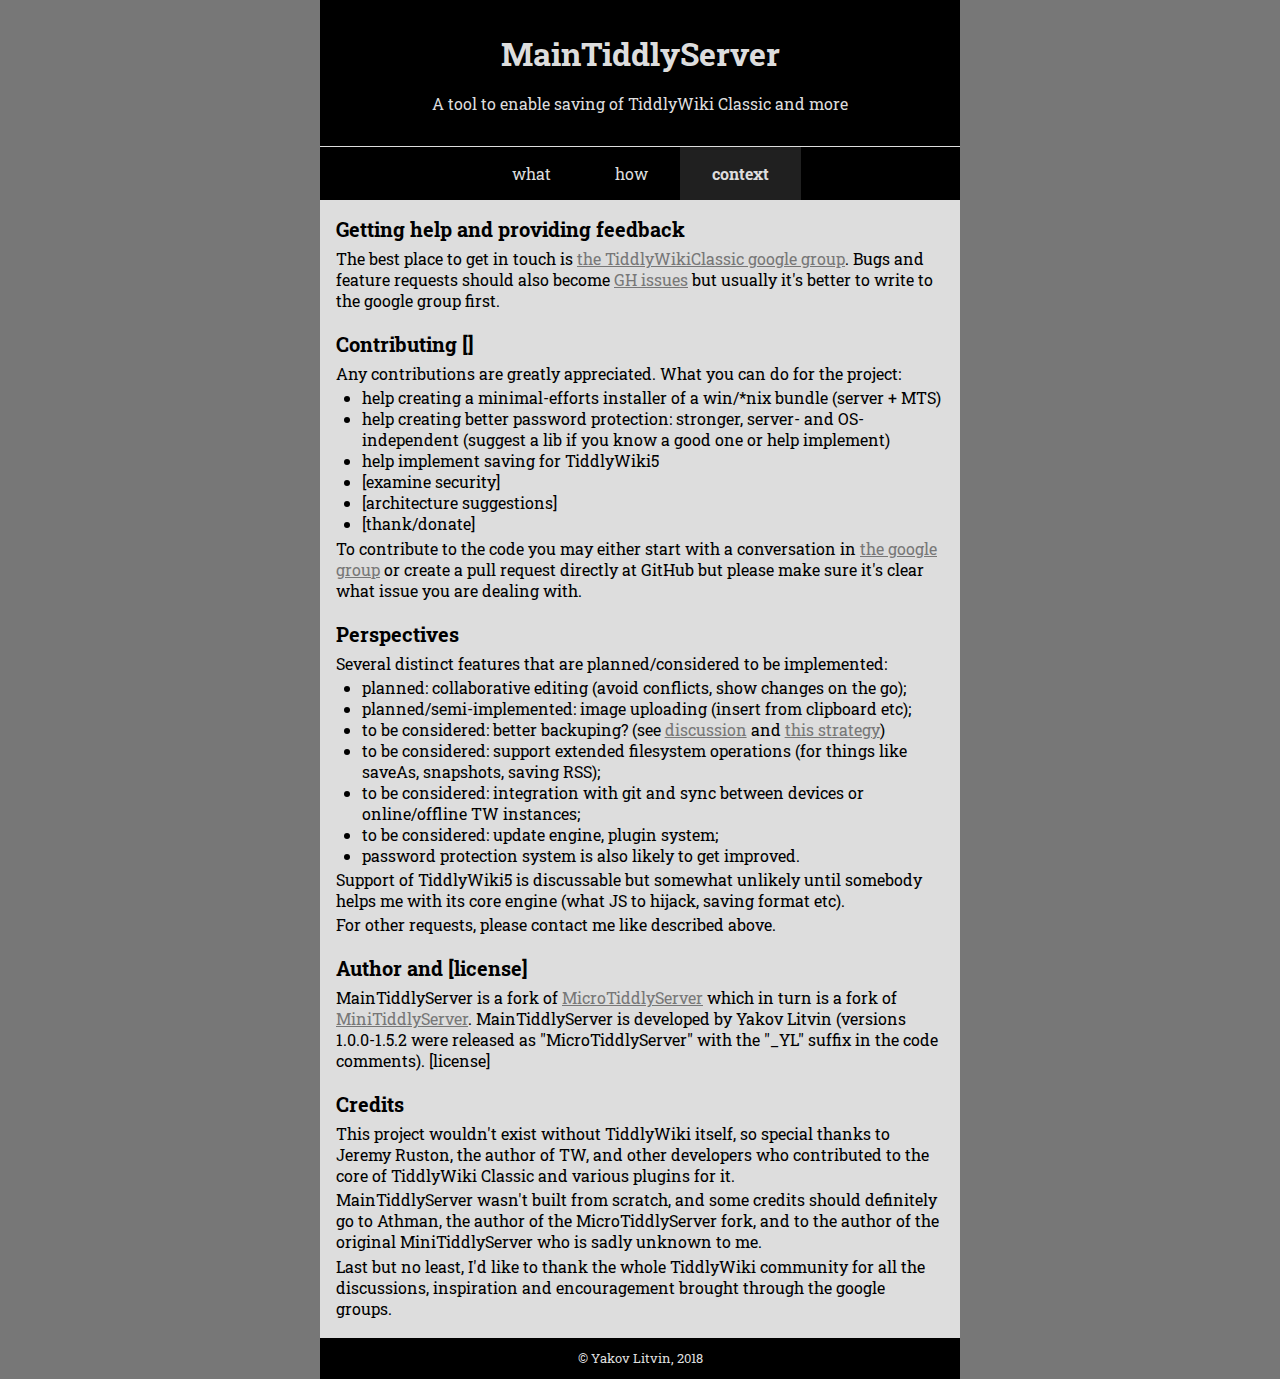
==== about.html @ 6994f8cf "add target _blank to the rest of the external links" ====
<!DOCTYPE html><html><head><title>MainTiddlyServer – A tool to enable saving of TiddlyWiki Classic and more</title><meta charset="UTF-8"><meta name="viewport" content="width=device-width, initial-scale=1"><link href="style.css" rel="stylesheet"></head><body><div class="wrapper"><header class="page_header"><div class="page_header__title">MainTiddlyServer</div><div class="page_header__subtitle">A tool to enable saving of TiddlyWiki Classic and more</div></header><nav class="navigation"><a class="navigation__link" href="index.html">what</a><a class="navigation__link" href="usage.html">how</a><a class="navigation__link navigation__link_currently-opened" href="about.html">context</a></nav><main><section><header id="help-feedback">Getting help and providing feedback</header><p>The best place to get in touch is <a href="https://groups.google.com/forum/#!forum/tiddlywikiclassic" target="_blank">the TiddlyWikiClassic google group</a>.
Bugs and feature requests should also become <a href="https://github.com/YakovL/MainTiddlyServer/issues" target="_blank">GH issues</a>
but usually it's better to write to the google group first.</p></section><section><header id="contributing">Contributing []</header><p>Any contributions are greatly appreciated. What you can do for the project:<ul><li>help creating a minimal-efforts installer of a win/*nix bundle (server + MTS)</li><li>help creating better password protection: stronger, server- and OS-independent
(suggest a lib if you know a good one or help implement)</li><li>help implement saving for TiddlyWiki5</li><li>[examine security]</li><li>[architecture suggestions]</li><li>[thank/donate]</li></ul></p><p>To contribute to the code you may either start with a conversation in <a href="https://groups.google.com/forum/#!forum/tiddlywikiclassic" target="_blank">the google group</a>
or create a pull request directly at GitHub but please make sure it's clear what issue you are dealing with.</p></section><section><header id="perspectives">Perspectives</header><p>Several distinct features that are planned/considered to be implemented:<ul><li>planned: collaborative editing (avoid conflicts, show changes on the go);</li><li>planned/semi-implemented: image uploading (insert from clipboard etc);</li><li>to be considered: better backuping? (see <a href="https://groups.google.com/d/msg/tiddlywikiclassic/Eb48yQBof5c/5a6JVgc4CQAJ" target="_blank">discussion</a>
and <a href="https://github.com/pmario/file-backups#user-content-the-backup-strategy" target="_blank">this strategy</a>)</li><li>to be considered: support extended filesystem operations (for things like saveAs, snapshots,
saving RSS);</li><li>to be considered: integration with git and sync between devices or online/offline TW instances;</li><li>to be considered: update engine, plugin system;</li><li>password protection system is also likely to get improved.</li></ul></p><p>Support of TiddlyWiki5 is discussable but somewhat unlikely until somebody helps me with
its core engine (what JS to hijack, saving format etc).</p><p>For other requests, please contact me like described above.</p></section><section> <header id="author-license">Author and [license]</header><p>MainTiddlyServer is a fork of <a href="http://exar.ch/microtiddlyserver/" target="_blank">MicroTiddlyServer</a>
which in turn is a fork of <a href="http://gitorious.org/mts" target="_blank">MiniTiddlyServer</a>.
MainTiddlyServer is developed by Yakov Litvin (versions 1.0.0-1.5.2 were released as
"MicroTiddlyServer" with the "_YL" suffix in the code comments).
[license]
</p></section><section><header id="credits">Credits</header><p>This project wouldn't exist without TiddlyWiki itself, so special thanks to Jeremy Ruston,
the author of TW, and other developers who contributed to the core of TiddlyWiki Classic
and various plugins for it.</p><p>MainTiddlyServer wasn't built from scratch, and some credits should definitely go to Athman,
the author of the MicroTiddlyServer fork, and to the author of the original MiniTiddlyServer
who is sadly unknown to me.</p><p>Last but no least, I'd like to thank the whole TiddlyWiki community for all the discussions,
inspiration and encouragement brought through the google groups. 
</p></section></main><footer>&copy; Yakov Litvin, 2018</footer></div></body></html>
---- style.css ----
@import url('https://fonts.googleapis.com/css?family=Roboto+Slab:400,700');
:root {
	--main-gray: #dddddd;
	font-family: 'Roboto Slab', sans-serif;
	font-size: 16px; /* let's set explicitly */
}
body {
	margin: 0;
	margin-left: calc(100vw - 100%); /* fixes the scrollbar jumping issue, see https://stackoverflow.com/q/6357870/3995261 */
	background-color: #777777;
}
.wrapper {
	background-color: var(--main-gray);

	width: 40em;
	max-width: 100%;
	/* horizontal align center */
	margin: 0 auto;

	/* stick footer to the bottom if the content is not long enough (see margin-top: auto) */
	min-height: 100vh;
	display: flex;
	flex-direction: column;
}
.page_header, main, footer {
	padding-left: 1rem;
	padding-right: 1rem;
	/* add some padding left and right, should be used on mobile */
}

.page_header {
	text-align: center;
	background-color: black;
	color: var(--main-gray);
	padding-top: 1.5em;
	padding-bottom: 1.5em;
	margin-bottom: 0.1em;
}
.page_header__title {
	padding: 0.25em 0 0.3em;
	font-size: 2rem;
	font-weight: 700;
}
.page_header__subtitle {
	padding: 0.5em 0;
}

.navigation {
	padding: 0; margin: 0;
	text-align: center;
	background-color: black;
	color: var(--main-gray);
}
.navigation__link {
	display: inline-block; padding: 1em 2em;
	text-decoration: none;
	color: inherit;
}
.navigation__link:hover { color: white; }
.navigation__link_currently-opened {
	font-weight: bold;
	pointer-events: none;
	cursor: default;
	background-color: #202020;
}

main {
	padding-top: 1em;
	padding-bottom: 1em;
	/*flex: 1 0 auto; /* growable non-shinkable: make footer stick to bottom */
}
main header {
	font-weight: 700;
	font-size: 1.25em;
	margin-top: 1.0em; margin-bottom: 0.3em;
}
main :first-child header { margin-top: 0em; }
main p, main section>ul, main section>ol {
	margin-top: 0.2em; margin-bottom: 0.2em;
}
main ul, main ol { padding-left: 1.6em; }
main a { color: #777777; }

footer {
	background-color: black;
	color: var(--main-gray);
	
	text-align: center;
	font-size: 0.8rem;
	
	margin-top: auto; /* https://stackoverflow.com/a/47640893/3995261 */
	width: 100%;
	box-sizing: border-box;
	padding-top: 1em;
	padding-bottom: 1em;
}
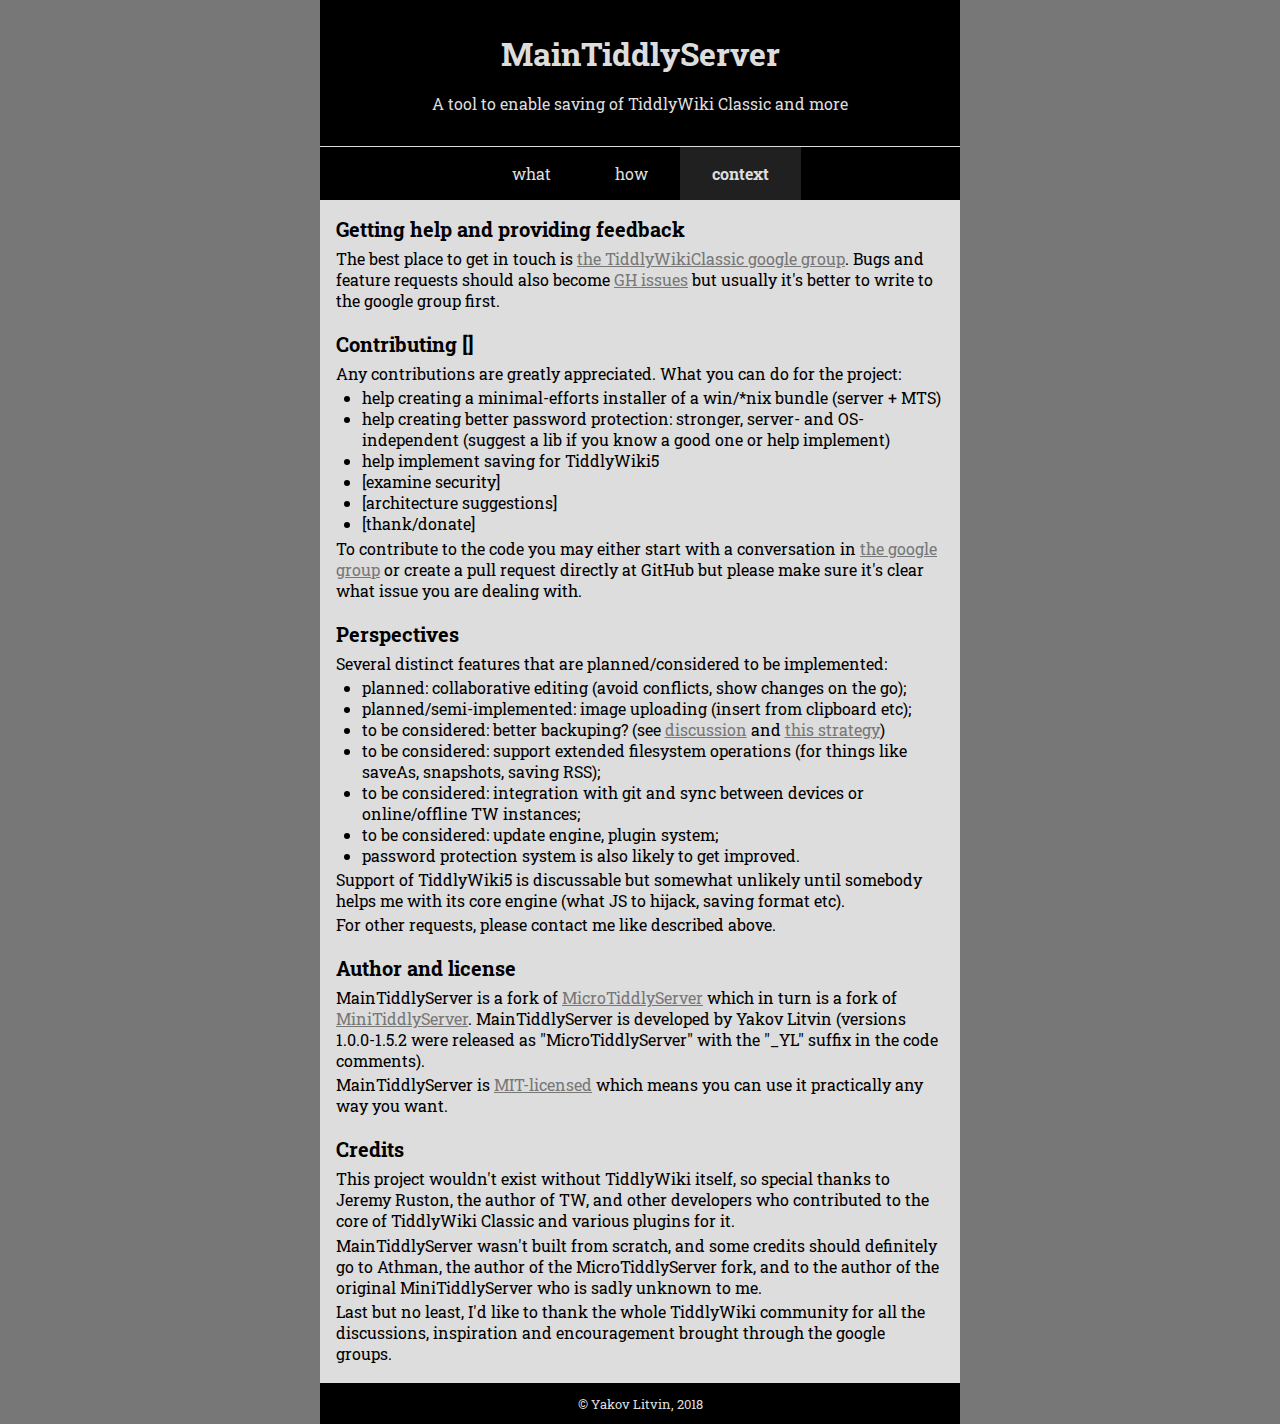
==== commit 6998eb66: "move license from txt to html" ====
--- a/about.html
+++ b/about.html
@@ -5,12 +5,10 @@
 or create a pull request directly at GitHub but please make sure it's clear what issue you are dealing with.</p></section><section><header id="perspectives">Perspectives</header><p>Several distinct features that are planned/considered to be implemented:<ul><li>planned: collaborative editing (avoid conflicts, show changes on the go);</li><li>planned/semi-implemented: image uploading (insert from clipboard etc);</li><li>to be considered: better backuping? (see <a href="https://groups.google.com/d/msg/tiddlywikiclassic/Eb48yQBof5c/5a6JVgc4CQAJ" target="_blank">discussion</a>
 and <a href="https://github.com/pmario/file-backups#user-content-the-backup-strategy" target="_blank">this strategy</a>)</li><li>to be considered: support extended filesystem operations (for things like saveAs, snapshots,
 saving RSS);</li><li>to be considered: integration with git and sync between devices or online/offline TW instances;</li><li>to be considered: update engine, plugin system;</li><li>password protection system is also likely to get improved.</li></ul></p><p>Support of TiddlyWiki5 is discussable but somewhat unlikely until somebody helps me with
-its core engine (what JS to hijack, saving format etc).</p><p>For other requests, please contact me like described above.</p></section><section> <header id="author-license">Author and [license]</header><p>MainTiddlyServer is a fork of <a href="http://exar.ch/microtiddlyserver/" target="_blank">MicroTiddlyServer</a>
+its core engine (what JS to hijack, saving format etc).</p><p>For other requests, please contact me like described above.</p></section><section> <header id="author-license">Author and license</header><p>MainTiddlyServer is a fork of <a href="http://exar.ch/microtiddlyserver/" target="_blank">MicroTiddlyServer</a>
 which in turn is a fork of <a href="http://gitorious.org/mts" target="_blank">MiniTiddlyServer</a>.
 MainTiddlyServer is developed by Yakov Litvin (versions 1.0.0-1.5.2 were released as
-"MicroTiddlyServer" with the "_YL" suffix in the code comments).
-[license]
-</p></section><section><header id="credits">Credits</header><p>This project wouldn't exist without TiddlyWiki itself, so special thanks to Jeremy Ruston,
+"MicroTiddlyServer" with the "_YL" suffix in the code comments).</p><p>MainTiddlyServer is <a href="license.html">MIT-licensed</a> which means you can use it practically any way you want.</p></section><section><header id="credits">Credits</header><p>This project wouldn't exist without TiddlyWiki itself, so special thanks to Jeremy Ruston,
 the author of TW, and other developers who contributed to the core of TiddlyWiki Classic
 and various plugins for it.</p><p>MainTiddlyServer wasn't built from scratch, and some credits should definitely go to Athman,
 the author of the MicroTiddlyServer fork, and to the author of the original MiniTiddlyServer
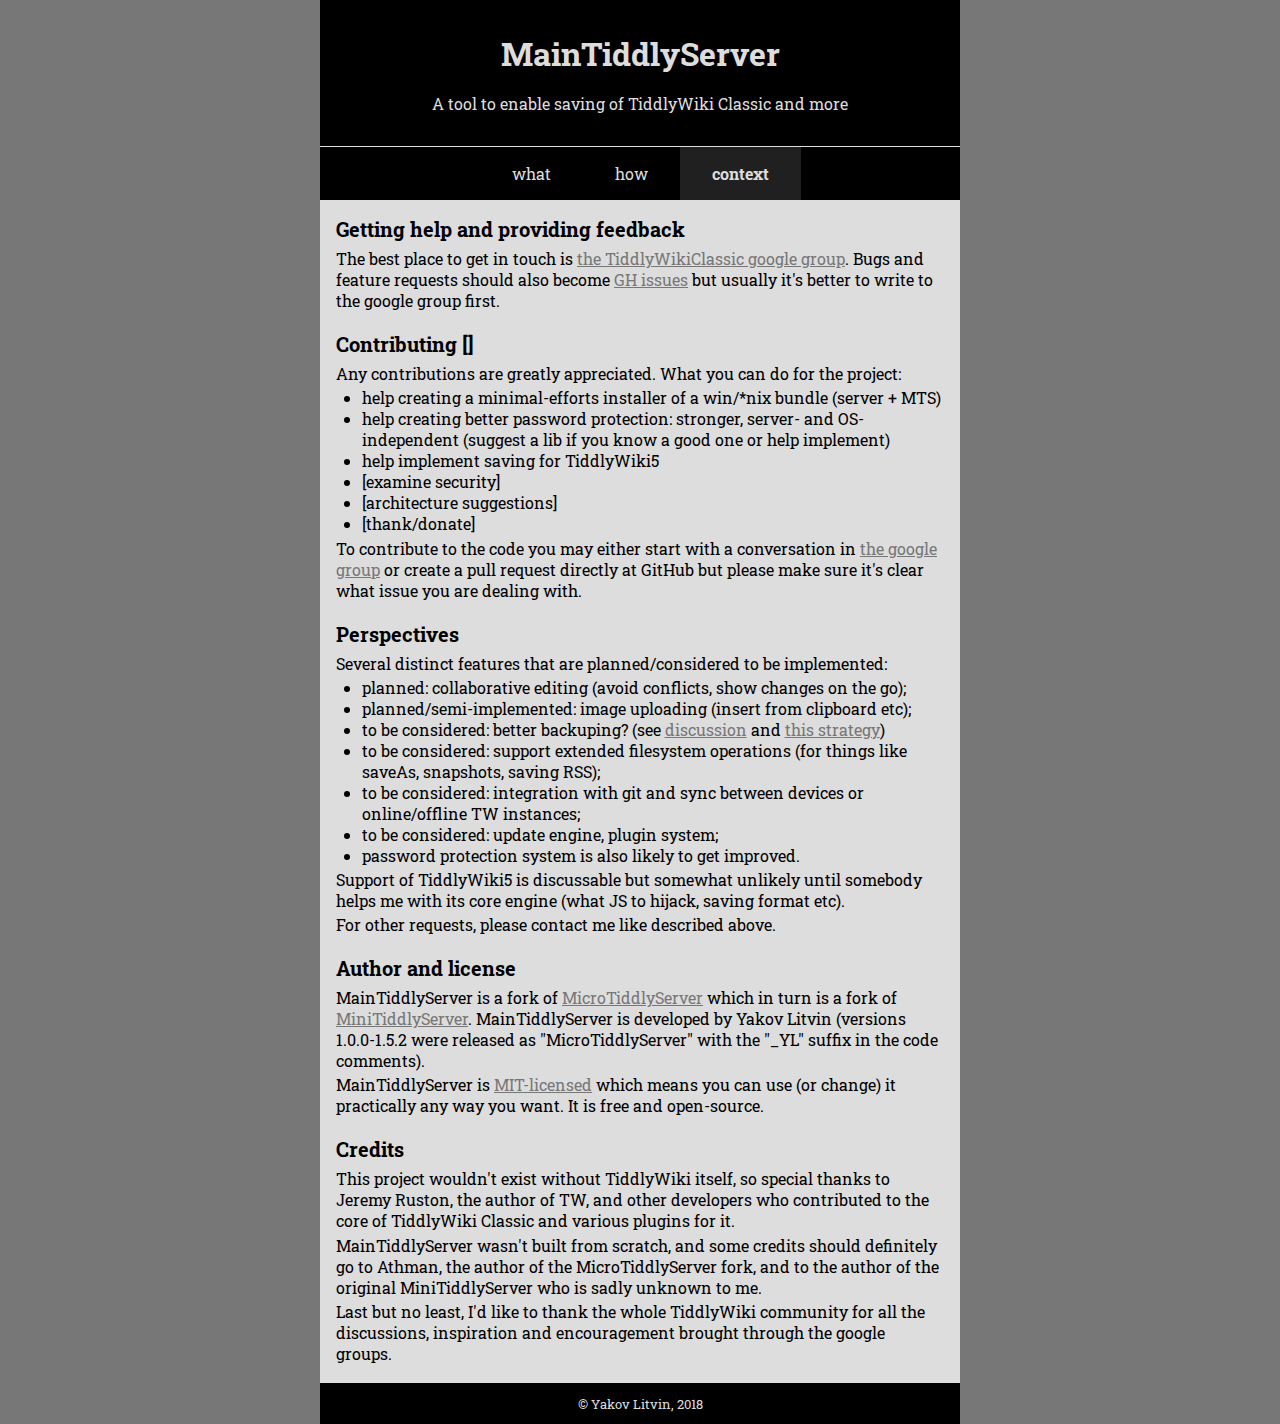
==== commit 0e60b638: "expand the note about license" ====
--- a/about.html
+++ b/about.html
@@ -8,7 +8,9 @@
 its core engine (what JS to hijack, saving format etc).</p><p>For other requests, please contact me like described above.</p></section><section> <header id="author-license">Author and license</header><p>MainTiddlyServer is a fork of <a href="http://exar.ch/microtiddlyserver/" target="_blank">MicroTiddlyServer</a>
 which in turn is a fork of <a href="http://gitorious.org/mts" target="_blank">MiniTiddlyServer</a>.
 MainTiddlyServer is developed by Yakov Litvin (versions 1.0.0-1.5.2 were released as
-"MicroTiddlyServer" with the "_YL" suffix in the code comments).</p><p>MainTiddlyServer is <a href="license.html">MIT-licensed</a> which means you can use it practically any way you want.</p></section><section><header id="credits">Credits</header><p>This project wouldn't exist without TiddlyWiki itself, so special thanks to Jeremy Ruston,
+"MicroTiddlyServer" with the "_YL" suffix in the code comments).</p><p>MainTiddlyServer is <a href="license.html">MIT-licensed</a> which means you can use (or change) it
+practically any way you want. It is free and open-source.
+</p></section><section><header id="credits">Credits</header><p>This project wouldn't exist without TiddlyWiki itself, so special thanks to Jeremy Ruston,
 the author of TW, and other developers who contributed to the core of TiddlyWiki Classic
 and various plugins for it.</p><p>MainTiddlyServer wasn't built from scratch, and some credits should definitely go to Athman,
 the author of the MicroTiddlyServer fork, and to the author of the original MiniTiddlyServer
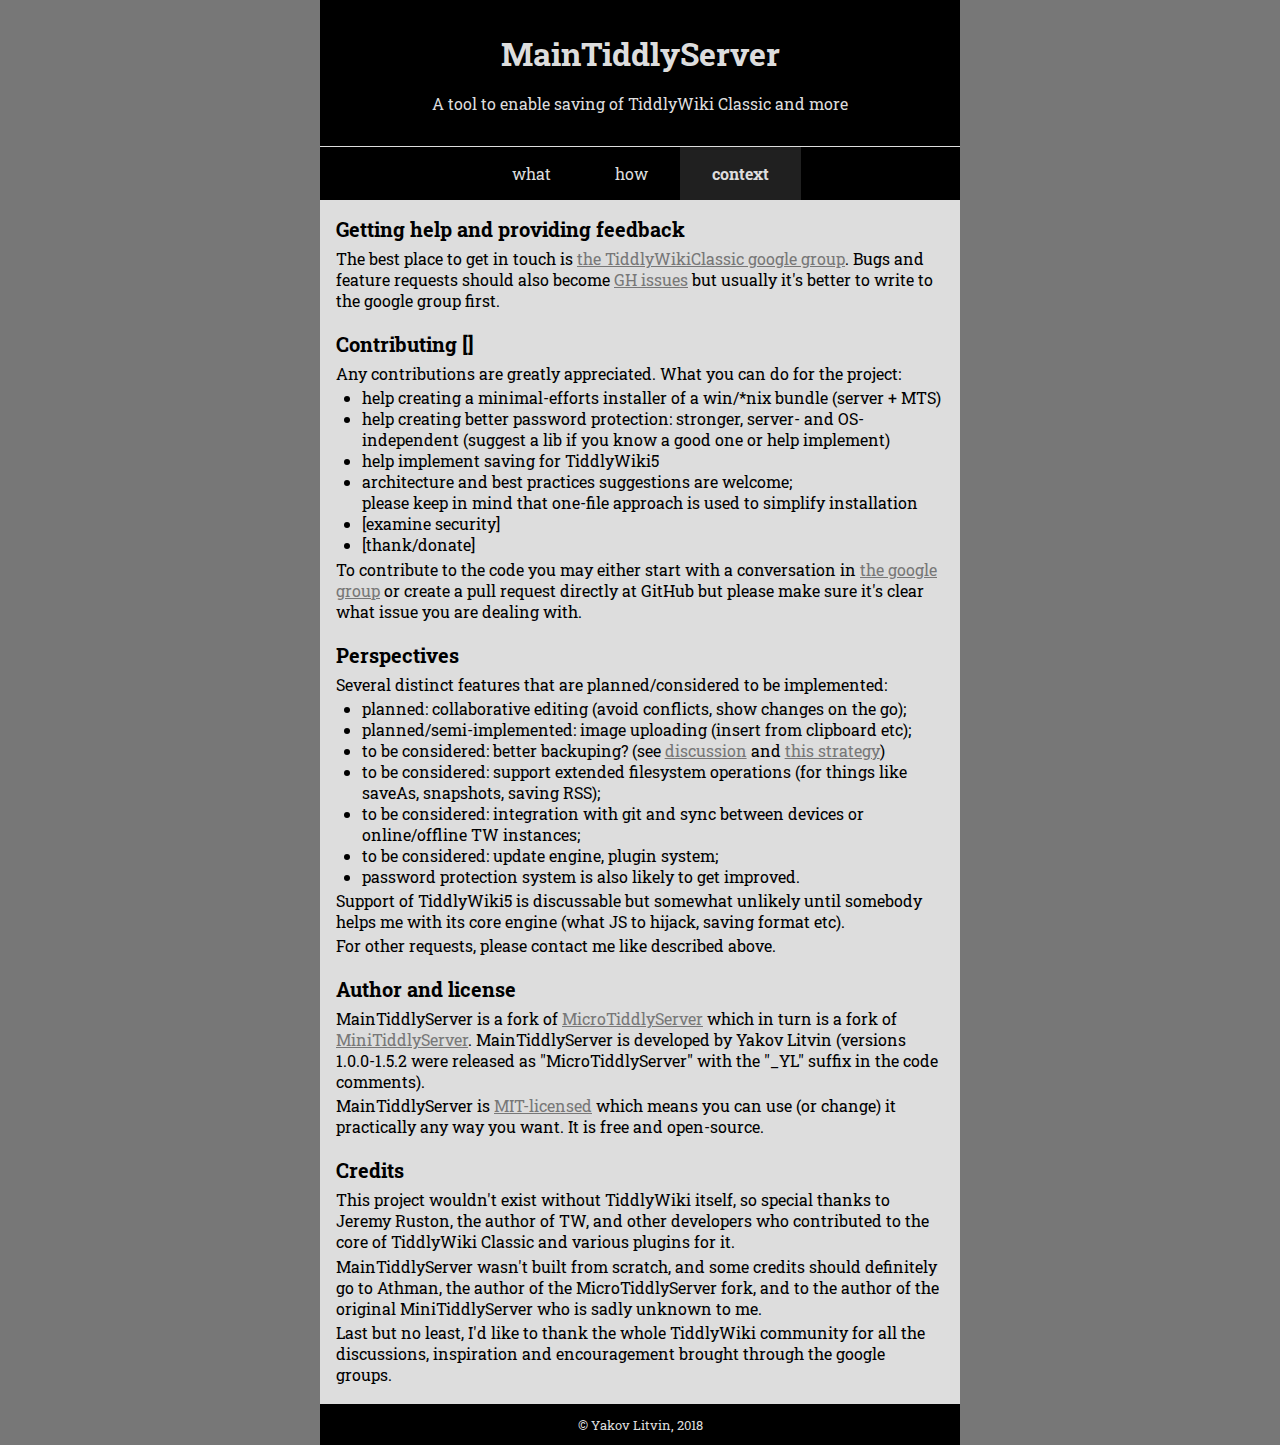
==== commit d5a7bc1c: "minor docs update" ====
--- a/about.html
+++ b/about.html
@@ -1,7 +1,8 @@
 <!DOCTYPE html><html><head><title>MainTiddlyServer – A tool to enable saving of TiddlyWiki Classic and more</title><meta charset="UTF-8"><meta name="viewport" content="width=device-width, initial-scale=1"><link href="style.css" rel="stylesheet"></head><body><div class="wrapper"><header class="page_header"><div class="page_header__title">MainTiddlyServer</div><div class="page_header__subtitle">A tool to enable saving of TiddlyWiki Classic and more</div></header><nav class="navigation"><a class="navigation__link" href="index.html">what</a><a class="navigation__link" href="usage.html">how</a><a class="navigation__link navigation__link_currently-opened" href="about.html">context</a></nav><main><section><header id="help-feedback">Getting help and providing feedback</header><p>The best place to get in touch is <a href="https://groups.google.com/forum/#!forum/tiddlywikiclassic" target="_blank">the TiddlyWikiClassic google group</a>.
 Bugs and feature requests should also become <a href="https://github.com/YakovL/MainTiddlyServer/issues" target="_blank">GH issues</a>
 but usually it's better to write to the google group first.</p></section><section><header id="contributing">Contributing []</header><p>Any contributions are greatly appreciated. What you can do for the project:<ul><li>help creating a minimal-efforts installer of a win/*nix bundle (server + MTS)</li><li>help creating better password protection: stronger, server- and OS-independent
-(suggest a lib if you know a good one or help implement)</li><li>help implement saving for TiddlyWiki5</li><li>[examine security]</li><li>[architecture suggestions]</li><li>[thank/donate]</li></ul></p><p>To contribute to the code you may either start with a conversation in <a href="https://groups.google.com/forum/#!forum/tiddlywikiclassic" target="_blank">the google group</a>
+(suggest a lib if you know a good one or help implement)</li><li>help implement saving for TiddlyWiki5</li><li>architecture and best practices suggestions are welcome;<br>
+please keep in mind that one-file approach is used to simplify installation</li><li>[examine security]</li><li>[thank/donate]</li></ul></p><p>To contribute to the code you may either start with a conversation in <a href="https://groups.google.com/forum/#!forum/tiddlywikiclassic" target="_blank">the google group</a>
 or create a pull request directly at GitHub but please make sure it's clear what issue you are dealing with.</p></section><section><header id="perspectives">Perspectives</header><p>Several distinct features that are planned/considered to be implemented:<ul><li>planned: collaborative editing (avoid conflicts, show changes on the go);</li><li>planned/semi-implemented: image uploading (insert from clipboard etc);</li><li>to be considered: better backuping? (see <a href="https://groups.google.com/d/msg/tiddlywikiclassic/Eb48yQBof5c/5a6JVgc4CQAJ" target="_blank">discussion</a>
 and <a href="https://github.com/pmario/file-backups#user-content-the-backup-strategy" target="_blank">this strategy</a>)</li><li>to be considered: support extended filesystem operations (for things like saveAs, snapshots,
 saving RSS);</li><li>to be considered: integration with git and sync between devices or online/offline TW instances;</li><li>to be considered: update engine, plugin system;</li><li>password protection system is also likely to get improved.</li></ul></p><p>Support of TiddlyWiki5 is discussable but somewhat unlikely until somebody helps me with
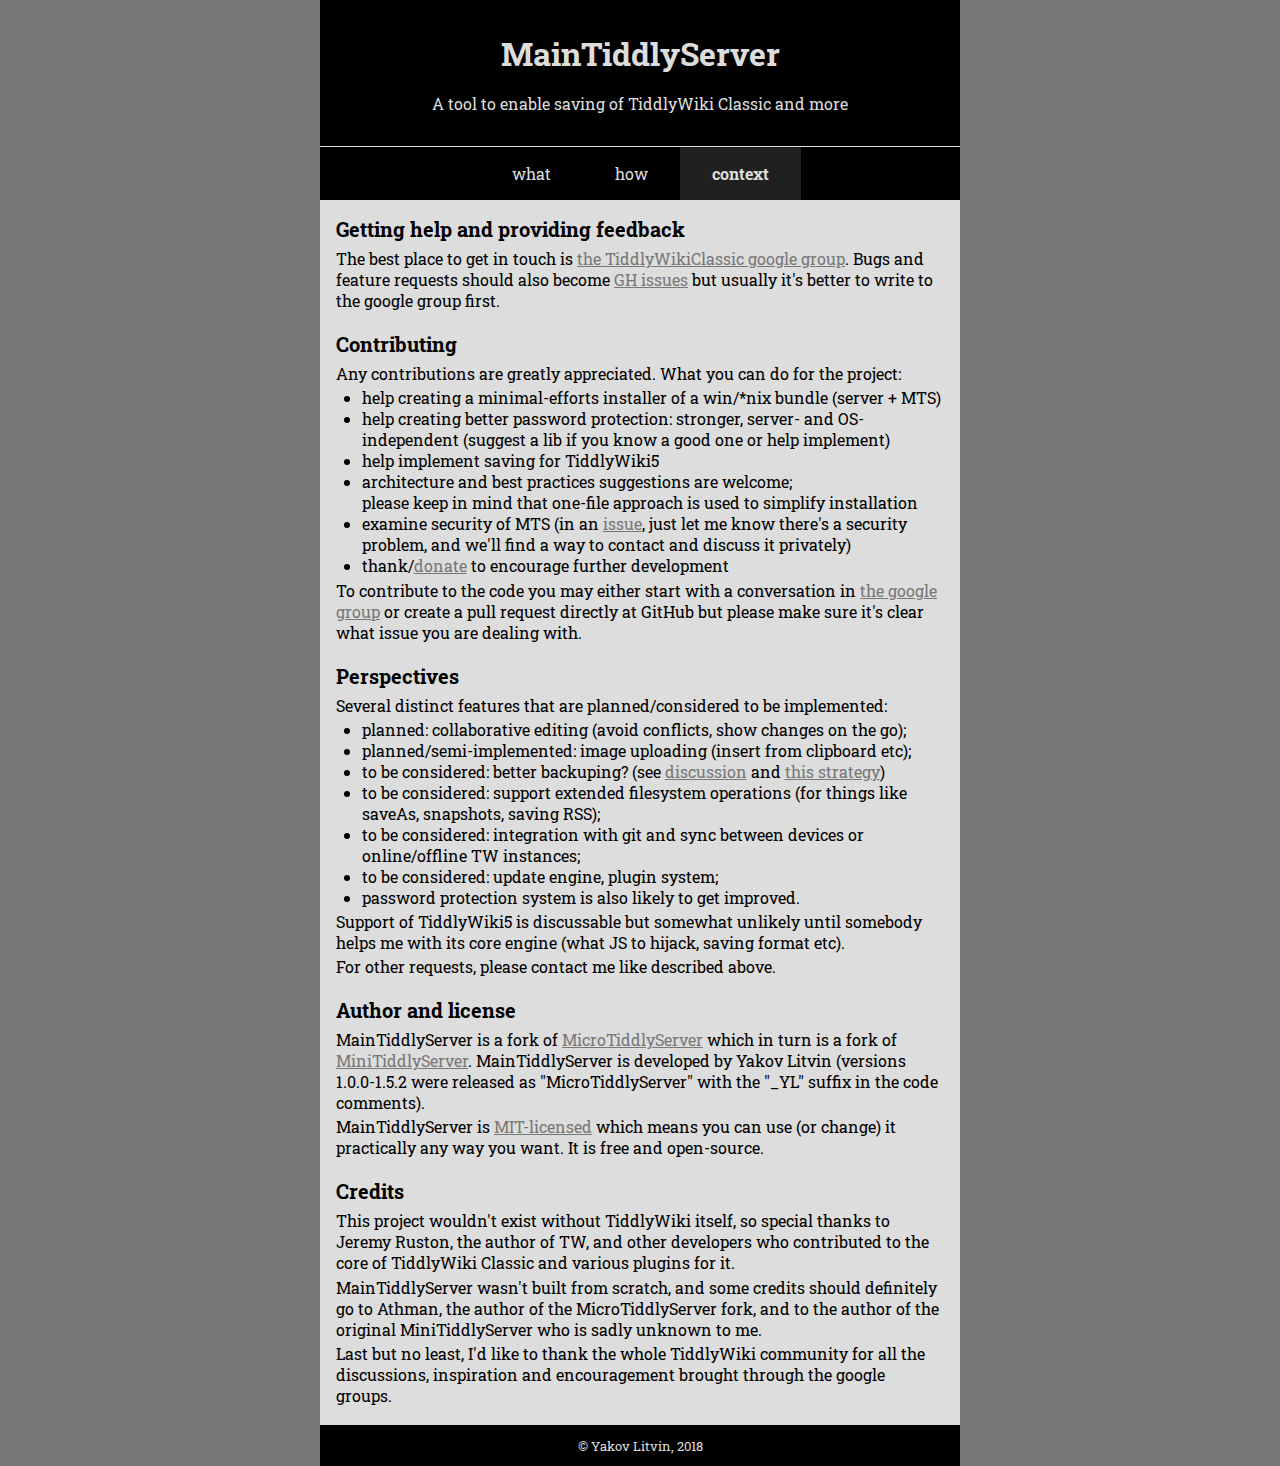
==== commit d8b6c8fb: "add donate page and clean up about page" ====
--- a/about.html
+++ b/about.html
@@ -1,8 +1,9 @@
-<!DOCTYPE html><html><head><title>MainTiddlyServer – A tool to enable saving of TiddlyWiki Classic and more</title><meta charset="UTF-8"><meta name="viewport" content="width=device-width, initial-scale=1"><link href="style.css" rel="stylesheet"></head><body><div class="wrapper"><header class="page_header"><div class="page_header__title">MainTiddlyServer</div><div class="page_header__subtitle">A tool to enable saving of TiddlyWiki Classic and more</div></header><nav class="navigation"><a class="navigation__link" href="index.html">what</a><a class="navigation__link" href="usage.html">how</a><a class="navigation__link navigation__link_currently-opened" href="about.html">context</a></nav><main><section><header id="help-feedback">Getting help and providing feedback</header><p>The best place to get in touch is <a href="https://groups.google.com/forum/#!forum/tiddlywikiclassic" target="_blank">the TiddlyWikiClassic google group</a>.
+<!DOCTYPE html><html><head><title>MainTiddlyServer – A tool to enable saving of TiddlyWiki Classic and more</title><meta charset="UTF-8"><meta name="viewport" content="width=device-width, initial-scale=1"><link href="style.css" rel="stylesheet"></head><body><div class="wrapper"><header class="page-header"><div class="page-header__title">MainTiddlyServer</div><div class="page-header__subtitle">A tool to enable saving of TiddlyWiki Classic and more</div></header><nav class="navigation"><a class="navigation__link" href="index.html">what</a><a class="navigation__link" href="usage.html">how</a><a class="navigation__link navigation__link_currently-opened" href="about.html">context</a></nav><main><section><header id="help-feedback">Getting help and providing feedback</header><p>The best place to get in touch is <a href="https://groups.google.com/forum/#!forum/tiddlywikiclassic" target="_blank">the TiddlyWikiClassic google group</a>.
 Bugs and feature requests should also become <a href="https://github.com/YakovL/MainTiddlyServer/issues" target="_blank">GH issues</a>
-but usually it's better to write to the google group first.</p></section><section><header id="contributing">Contributing []</header><p>Any contributions are greatly appreciated. What you can do for the project:<ul><li>help creating a minimal-efforts installer of a win/*nix bundle (server + MTS)</li><li>help creating better password protection: stronger, server- and OS-independent
+but usually it's better to write to the google group first.</p></section><section><header id="contributing">Contributing</header><p>Any contributions are greatly appreciated. What you can do for the project:<ul><li>help creating a minimal-efforts installer of a win/*nix bundle (server + MTS)</li><li>help creating better password protection: stronger, server- and OS-independent
 (suggest a lib if you know a good one or help implement)</li><li>help implement saving for TiddlyWiki5</li><li>architecture and best practices suggestions are welcome;<br>
-please keep in mind that one-file approach is used to simplify installation</li><li>[examine security]</li><li>[thank/donate]</li></ul></p><p>To contribute to the code you may either start with a conversation in <a href="https://groups.google.com/forum/#!forum/tiddlywikiclassic" target="_blank">the google group</a>
+please keep in mind that one-file approach is used to simplify installation</li><li>examine security of MTS (in an <a href="https://github.com/YakovL/MainTiddlyServer/issues" target="_blank">issue</a>,
+just let me know there's a security problem, and we'll find a way to contact and discuss it privately)</li><li>thank/<a href="donate.html">donate</a> to encourage further development</li></ul></p><p>To contribute to the code you may either start with a conversation in <a href="https://groups.google.com/forum/#!forum/tiddlywikiclassic" target="_blank">the google group</a>
 or create a pull request directly at GitHub but please make sure it's clear what issue you are dealing with.</p></section><section><header id="perspectives">Perspectives</header><p>Several distinct features that are planned/considered to be implemented:<ul><li>planned: collaborative editing (avoid conflicts, show changes on the go);</li><li>planned/semi-implemented: image uploading (insert from clipboard etc);</li><li>to be considered: better backuping? (see <a href="https://groups.google.com/d/msg/tiddlywikiclassic/Eb48yQBof5c/5a6JVgc4CQAJ" target="_blank">discussion</a>
 and <a href="https://github.com/pmario/file-backups#user-content-the-backup-strategy" target="_blank">this strategy</a>)</li><li>to be considered: support extended filesystem operations (for things like saveAs, snapshots,
 saving RSS);</li><li>to be considered: integration with git and sync between devices or online/offline TW instances;</li><li>to be considered: update engine, plugin system;</li><li>password protection system is also likely to get improved.</li></ul></p><p>Support of TiddlyWiki5 is discussable but somewhat unlikely until somebody helps me with
@@ -17,4 +18,4 @@
 the author of the MicroTiddlyServer fork, and to the author of the original MiniTiddlyServer
 who is sadly unknown to me.</p><p>Last but no least, I'd like to thank the whole TiddlyWiki community for all the discussions,
 inspiration and encouragement brought through the google groups. 
-</p></section></main><footer>&copy; Yakov Litvin, 2018</footer></div></body></html>+</p></section></main><footer class="wrapper__footer">&copy; Yakov Litvin, 2018</footer></div></body></html>--- a/style.css
+++ b/style.css
@@ -6,8 +6,12 @@
 }
 body {
 	margin: 0;
-	margin-left: calc(100vw - 100%); /* fixes the scrollbar jumping issue, see https://stackoverflow.com/q/6357870/3995261 */
 	background-color: #777777;
+}
+@media (min-width: 60em) {
+	body {
+		margin-left: calc(100vw - 100%); /* fixes the scrollbar jumping issue, see https://stackoverflow.com/q/6357870/3995261 */
+	}
 }
 .wrapper {
 	background-color: var(--main-gray);
@@ -22,13 +26,13 @@
 	display: flex;
 	flex-direction: column;
 }
-.page_header, main, footer {
+.page-header, main, .wrapper__footer {
 	padding-left: 1rem;
 	padding-right: 1rem;
 	/* add some padding left and right, should be used on mobile */
 }
 
-.page_header {
+.page-header {
 	text-align: center;
 	background-color: black;
 	color: var(--main-gray);
@@ -36,12 +40,12 @@
 	padding-bottom: 1.5em;
 	margin-bottom: 0.1em;
 }
-.page_header__title {
+.page-header__title {
 	padding: 0.25em 0 0.3em;
 	font-size: 2rem;
 	font-weight: 700;
 }
-.page_header__subtitle {
+.page-header__subtitle {
 	padding: 0.5em 0;
 }
 
@@ -81,7 +85,15 @@
 main ul, main ol { padding-left: 1.6em; }
 main a { color: #777777; }
 
-footer {
+.donation-form {
+	display: flex;
+}
+.donation-form__image {
+	height: 2.5em;
+	margin: 1em auto;
+}
+
+.wrapper__footer {
 	background-color: black;
 	color: var(--main-gray);
 	
@@ -93,4 +105,9 @@
 	box-sizing: border-box;
 	padding-top: 1em;
 	padding-bottom: 1em;
-}+}
+
+::selection {
+	background: #bbbbbb;
+}
+/* scrollbars and parts of browser interface are also grey */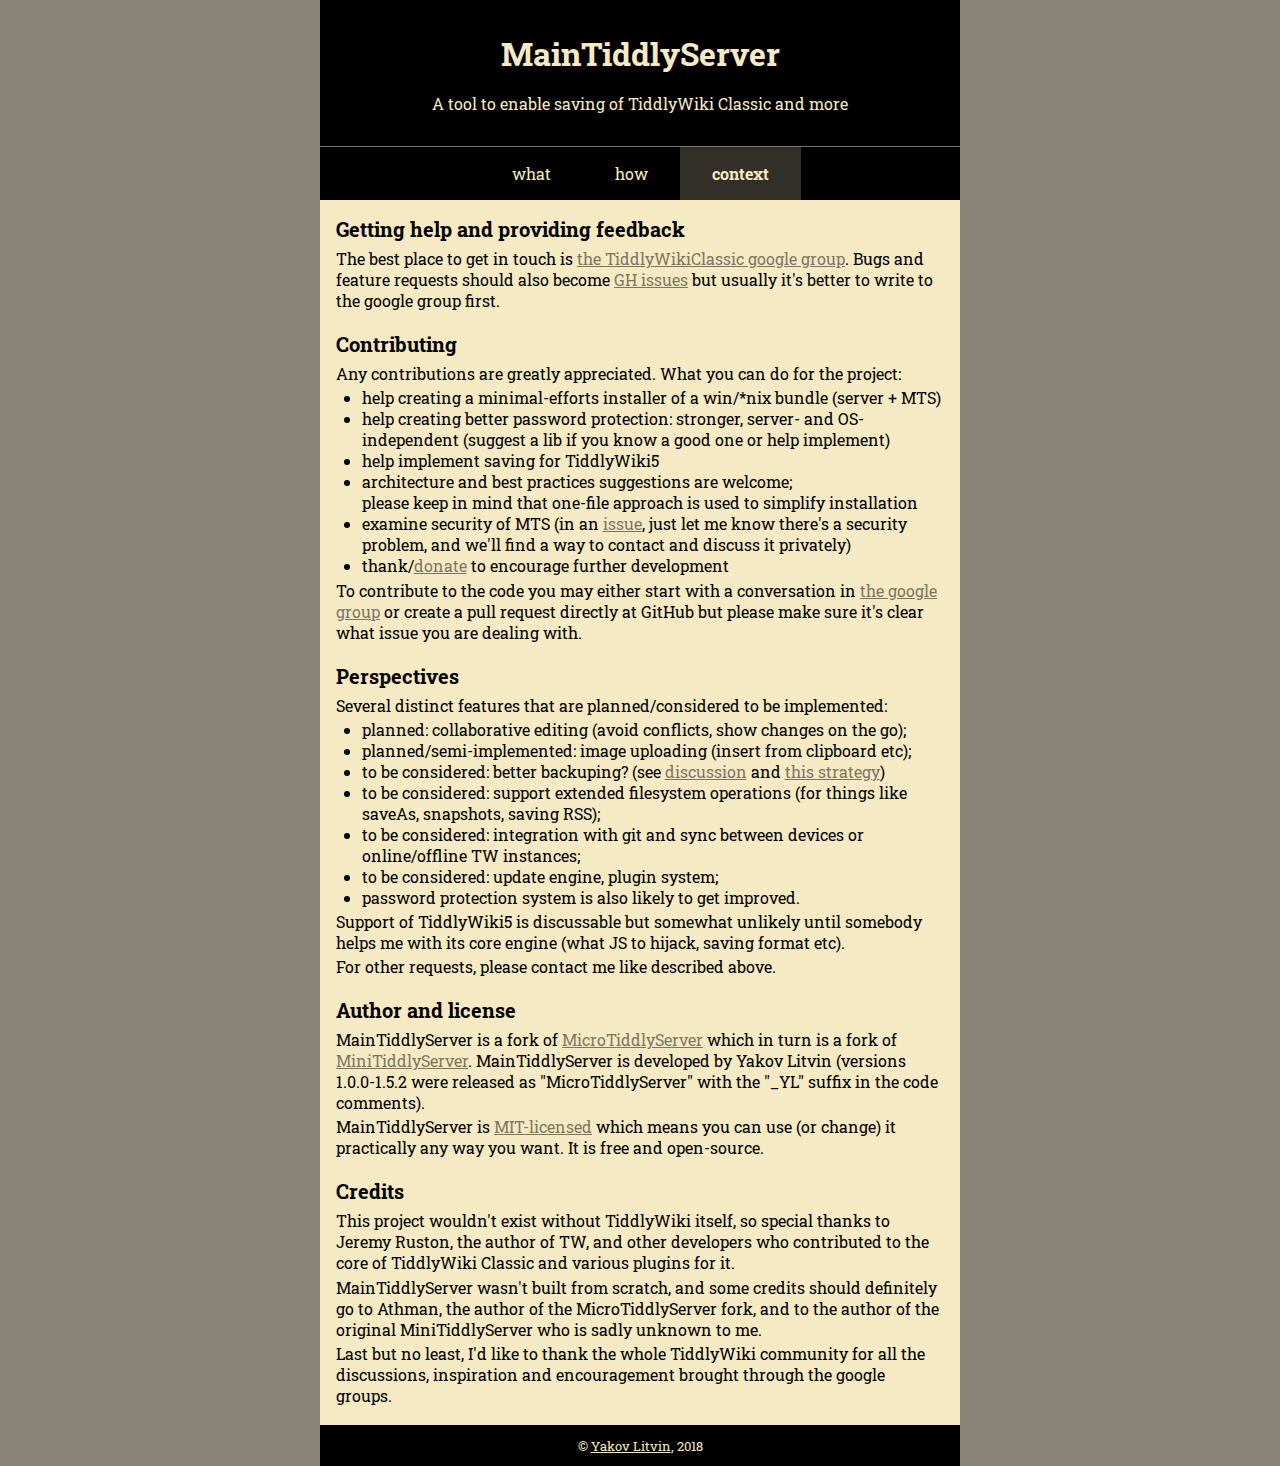
==== commit 5ee407e4: "docs: add link to the central site in the footer" ====
--- a/about.html
+++ b/about.html
@@ -18,4 +18,4 @@
 the author of the MicroTiddlyServer fork, and to the author of the original MiniTiddlyServer
 who is sadly unknown to me.</p><p>Last but no least, I'd like to thank the whole TiddlyWiki community for all the discussions,
 inspiration and encouragement brought through the google groups. 
-</p></section></main><footer class="wrapper__footer">&copy; Yakov Litvin, 2018</footer></div></body></html>+</p></section></main><footer class="wrapper__footer">&copy; <a href="https://yakovlitvin.pro/TW/" target="_blank">Yakov Litvin</a>, 2018</footer></div></body></html>--- a/style.css
+++ b/style.css
@@ -1,12 +1,18 @@
 @import url('https://fonts.googleapis.com/css?family=Roboto+Slab:400,700');
 :root {
-	--main-gray: #dddddd;
+	/* todo: try this approach instead for primary/opacity: https://stackoverflow.com/a/47831336/3995261 */
+	--primary-rgb: 246, 234, 196;
+	--darkish: #888577;
+	/* todo: try more colorizing, like:
+	   #8bd9f5 outside, #014353 for meta and main font color, #048cbd for links;
+	   check also TWC colors */
+	--meta-background: black;
 	font-family: 'Roboto Slab', sans-serif;
 	font-size: 16px; /* let's set explicitly */
 }
 body {
 	margin: 0;
-	background-color: #777777;
+	background-color: var(--darkish);
 }
 @media (min-width: 60em) {
 	body {
@@ -14,7 +20,7 @@
 	}
 }
 .wrapper {
-	background-color: var(--main-gray);
+	background-color: rgb(var(--primary-rgb));
 
 	width: 40em;
 	max-width: 100%;
@@ -31,14 +37,17 @@
 	padding-right: 1rem;
 	/* add some padding left and right, should be used on mobile */
 }
+.page-header, .navigation, .wrapper__footer {
+	background-color: var(--meta-background);
+	color: rgb(var(--primary-rgb));
+	text-align: center;
+}
 
 .page-header {
-	text-align: center;
-	background-color: black;
-	color: var(--main-gray);
 	padding-top: 1.5em;
 	padding-bottom: 1.5em;
 	margin-bottom: 0.1em;
+	box-shadow: 0 0.1em 0 rgba(0,0,0,0.5);
 }
 .page-header__title {
 	padding: 0.25em 0 0.3em;
@@ -51,27 +60,24 @@
 
 .navigation {
 	padding: 0; margin: 0;
-	text-align: center;
-	background-color: black;
-	color: var(--main-gray);
 }
 .navigation__link {
 	display: inline-block; padding: 1em 2em;
 	text-decoration: none;
 	color: inherit;
 }
-.navigation__link:hover { color: white; }
+.navigation__link:hover  { background-color: rgba(var(--primary-rgb), 0.3); }
+.navigation__link:active { background-color: rgba(var(--primary-rgb), 0.2); }
 .navigation__link_currently-opened {
 	font-weight: bold;
 	pointer-events: none;
 	cursor: default;
-	background-color: #202020;
+	background-color: rgba(var(--primary-rgb), 0.2);
 }
 
 main {
 	padding-top: 1em;
 	padding-bottom: 1em;
-	/*flex: 1 0 auto; /* growable non-shinkable: make footer stick to bottom */
 }
 main header {
 	font-weight: 700;
@@ -79,11 +85,11 @@
 	margin-top: 1.0em; margin-bottom: 0.3em;
 }
 main :first-child header { margin-top: 0em; }
-main p, main section>ul, main section>ol {
+main p, main section > ul, main section > ol {
 	margin-top: 0.2em; margin-bottom: 0.2em;
 }
 main ul, main ol { padding-left: 1.6em; }
-main a { color: #777777; }
+main a { color: inherit; opacity: 0.5; }
 
 .donation-form {
 	display: flex;
@@ -94,10 +100,6 @@
 }
 
 .wrapper__footer {
-	background-color: black;
-	color: var(--main-gray);
-	
-	text-align: center;
 	font-size: 0.8rem;
 	
 	margin-top: auto; /* https://stackoverflow.com/a/47640893/3995261 */
@@ -107,7 +109,26 @@
 	padding-bottom: 1em;
 }
 
+footer a {
+    color: inherit;
+}
+
 ::selection {
-	background: #bbbbbb;
+	background: #b7b69f;
 }
-/* scrollbars and parts of browser interface are also grey */+/* scrollbars and parts of browser interface are also grey */
+
+@media (prefers-color-scheme: dark) {
+	:root {
+	  --darkish: #373630;
+	  --primary-rgb: 150, 143, 120;
+	}
+	.wrapper {
+	  color: rgb(var(--primary-rgb));
+	  background: rgba(0, 0, 0, 0.5);
+	}
+	main a { opacity: 0.7; }
+	::selection {
+	  background: rgba(var(--primary-rgb), 0.3);
+	}
+}
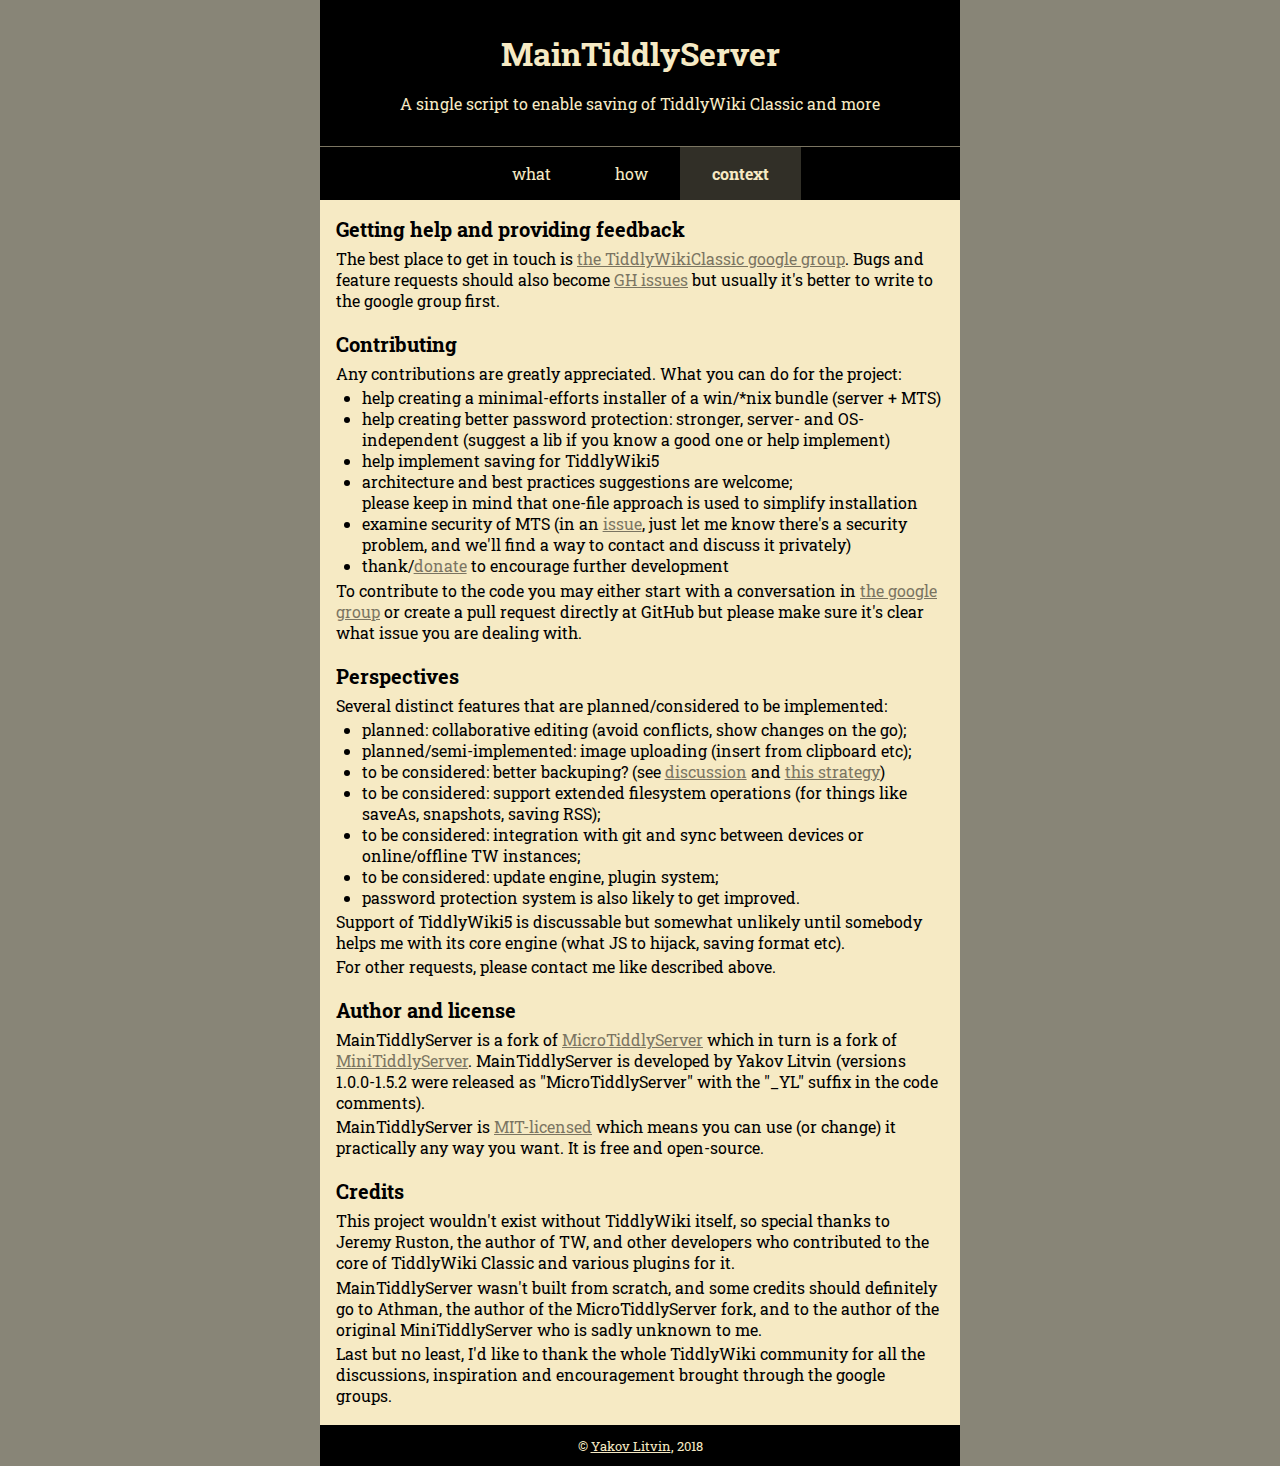
==== commit 0a22ea14: "docs: update site title" ====
--- a/about.html
+++ b/about.html
@@ -1,4 +1,4 @@
-<!DOCTYPE html><html><head><title>MainTiddlyServer – A tool to enable saving of TiddlyWiki Classic and more</title><meta charset="UTF-8"><meta name="viewport" content="width=device-width, initial-scale=1"><link href="style.css" rel="stylesheet"></head><body><div class="wrapper"><header class="page-header"><div class="page-header__title">MainTiddlyServer</div><div class="page-header__subtitle">A tool to enable saving of TiddlyWiki Classic and more</div></header><nav class="navigation"><a class="navigation__link" href="index.html">what</a><a class="navigation__link" href="usage.html">how</a><a class="navigation__link navigation__link_currently-opened" href="about.html">context</a></nav><main><section><header id="help-feedback">Getting help and providing feedback</header><p>The best place to get in touch is <a href="https://groups.google.com/forum/#!forum/tiddlywikiclassic" target="_blank">the TiddlyWikiClassic google group</a>.
+<!DOCTYPE html><html><head><title>MainTiddlyServer – A single script to enable saving of TiddlyWiki Classic and more</title><meta charset="UTF-8"><meta name="viewport" content="width=device-width, initial-scale=1"><link href="style.css" rel="stylesheet"></head><body><div class="wrapper"><header class="page-header"><div class="page-header__title">MainTiddlyServer</div><div class="page-header__subtitle">A single script to enable saving of TiddlyWiki Classic and more</div></header><nav class="navigation"><a class="navigation__link" href="index.html">what</a><a class="navigation__link" href="usage.html">how</a><a class="navigation__link navigation__link_currently-opened" href="about.html">context</a></nav><main><section><header id="help-feedback">Getting help and providing feedback</header><p>The best place to get in touch is <a href="https://groups.google.com/forum/#!forum/tiddlywikiclassic" target="_blank">the TiddlyWikiClassic google group</a>.
 Bugs and feature requests should also become <a href="https://github.com/YakovL/MainTiddlyServer/issues" target="_blank">GH issues</a>
 but usually it's better to write to the google group first.</p></section><section><header id="contributing">Contributing</header><p>Any contributions are greatly appreciated. What you can do for the project:<ul><li>help creating a minimal-efforts installer of a win/*nix bundle (server + MTS)</li><li>help creating better password protection: stronger, server- and OS-independent
 (suggest a lib if you know a good one or help implement)</li><li>help implement saving for TiddlyWiki5</li><li>architecture and best practices suggestions are welcome;<br>
